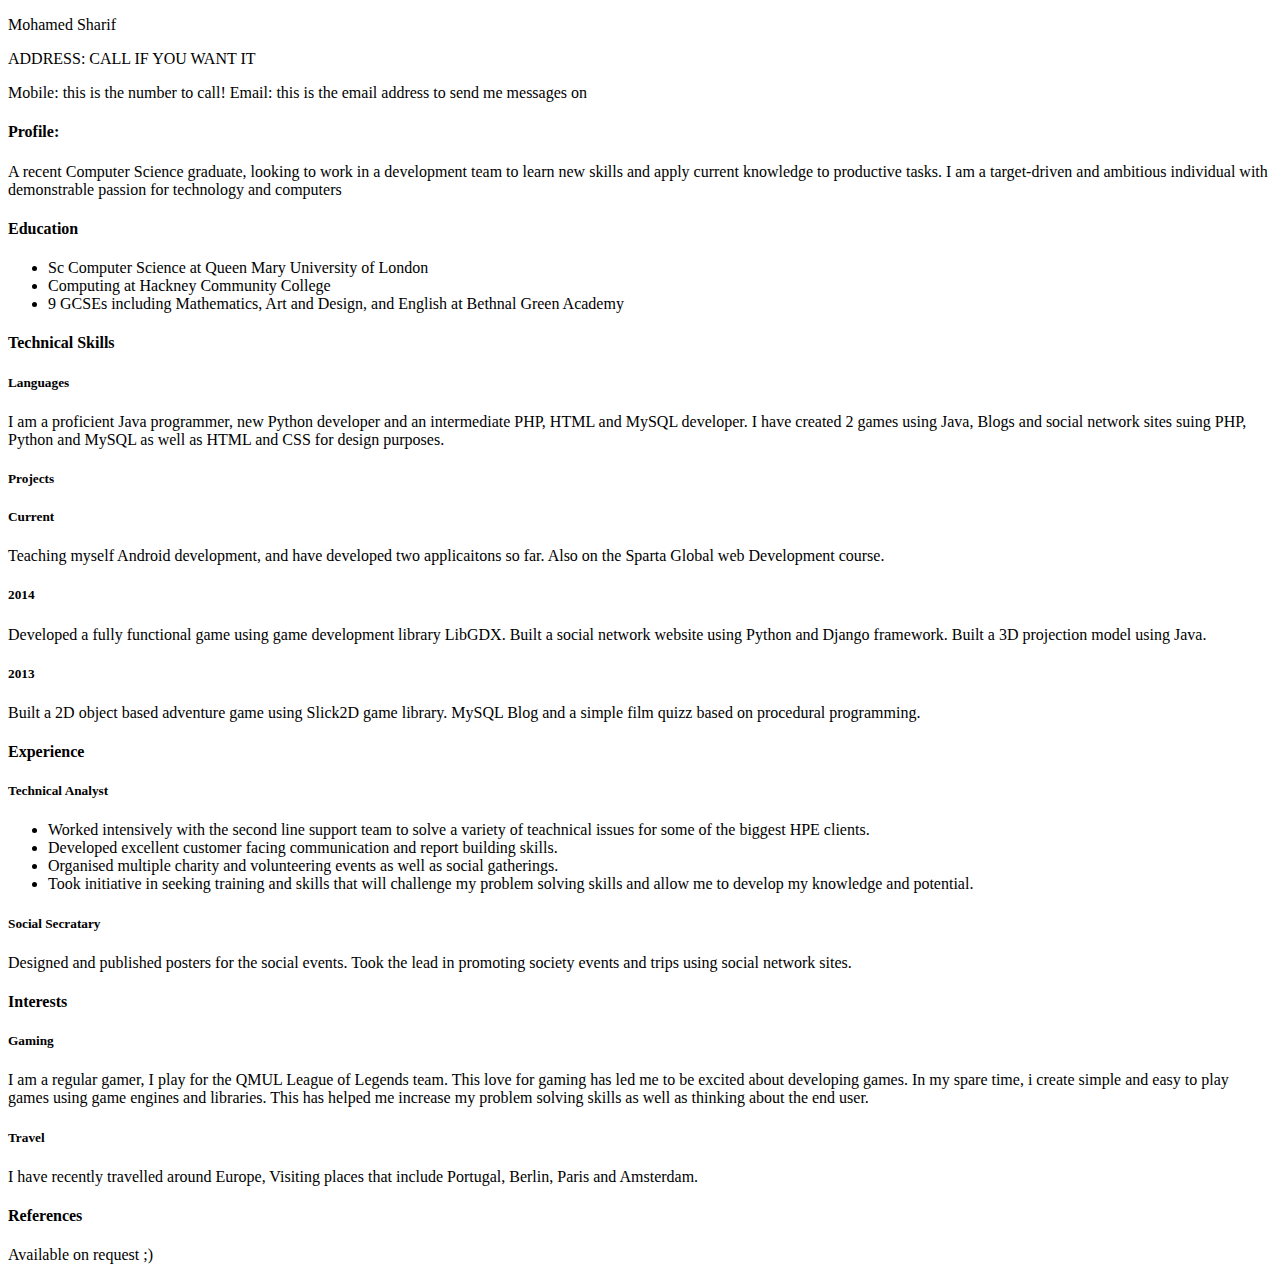
==== cvs/M0Sharif/index.html @ accecef0 "Merge branch 'master' of github.com:odholden/web-dev-cvs" ====
<!DOCTYPE html>
<html>
<head>
	<title>
		CV
	</title>
</head>
<body>
	<header>
		<p> Mohamed Sharif </p>
		<p>ADDRESS: CALL IF YOU WANT IT</p>
		<p>Mobile: this is the number to call!		Email: this is the email address to send me messages on</p>
		<h4>Profile: </h4>
	</header>
	<Main>
		<section>
			<p>
				A recent Computer Science graduate, looking to work in a development team to learn new skills and apply current knowledge to productive tasks. I am a target-driven and ambitious individual with demonstrable passion for technology and computers
			</p>
		</section>
		<section>
			<h4>Education</h4>
			<ul>
				<li>
					Sc Computer Science at Queen Mary University of London
				</li>
				<li>
					Computing at Hackney Community College
				</li>
				<li>
					9 GCSEs including Mathematics, Art and Design, and English at Bethnal Green Academy
				</li>
			</ul>
		</section>
		<section>
			<h4>Technical Skills</h4>
			<h5>Languages</h5>
			<p>
				I am a proficient Java programmer, new Python developer and an intermediate PHP, HTML and MySQL developer. I have created 2 games using Java, Blogs and social network sites suing PHP, Python and MySQL as well as HTML and CSS for design purposes.
			</p>
			<h5>Projects<h5>
			<h5>Current</h5>
			<p>
				Teaching myself Android development, and have developed two applicaitons so far. Also on the Sparta Global web Development course.
			</p>
			<h5>2014</h5>
			<p>
				Developed a fully functional game using game development library LibGDX. Built a social network website using Python and Django framework. Built a 3D projection model using Java.
			</p>
			<h5>2013</h5>
			<p>
				Built a 2D object based adventure game using Slick2D game library. MySQL Blog and a simple film quizz based on procedural programming.
			</p>
		</section>
		<section>
			<h4>Experience</h4>
			<h5>Technical Analyst</h5>
			<p>
				<ul>
					<li>
						Worked intensively with the second line support team to solve a variety of teachnical issues for some of the biggest HPE clients.
					</li>
					<li>
						Developed excellent customer facing communication and report building skills.
					</li>
					<li>
						Organised multiple charity and volunteering events as well as social gatherings.
					</li>
					<li>
						Took initiative in seeking training and skills that will challenge my problem solving skills and allow me to develop my knowledge and potential.
					</li>
				</ul>
			</p>
			<h5>Social Secratary</h5>
			<p>
				Designed and published posters for the social events. Took the lead in promoting society events and trips using social network sites.
			</p>
		</section>
		<section>
			<h4>Interests</h4>
			<h5>Gaming</h5>
			<p>
				I am a regular gamer, I play for the QMUL League of Legends team. This love for gaming has led me to be excited about developing games. In my spare time, i create simple and easy to play games using game engines and libraries. This has helped me increase my problem solving skills as well as thinking about the end user.
			</p>
			<h5>Travel</h5>
			<p>
				I have recently travelled around Europe, Visiting places that include Portugal, Berlin, Paris and Amsterdam.
			</p>
		</section>
	</Main>
	<footer>
		<h4>References</h4>
		<p>
			Available on request ;)
		</p>
	</footer>
</body>
</html>
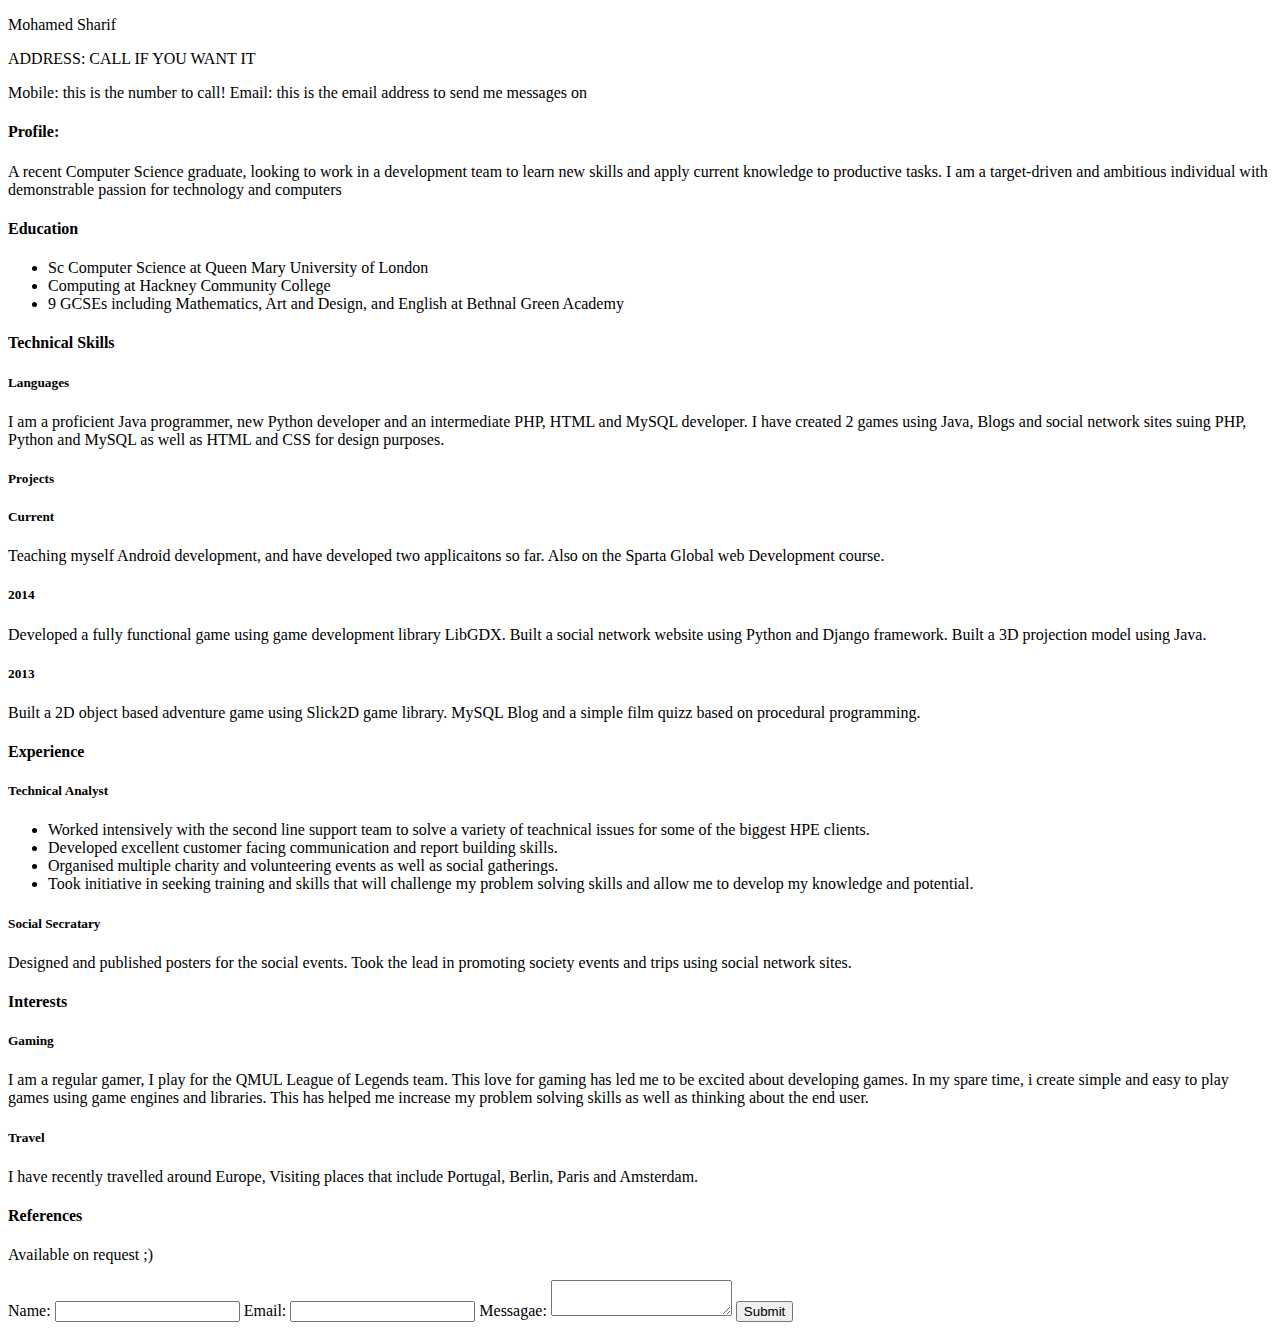
==== commit fe9b523d: "added working html form" ====
--- a/cvs/M0Sharif/index.html
+++ b/cvs/M0Sharif/index.html
@@ -94,5 +94,19 @@
 			Available on request ;)
 		</p>
 	</footer>
+		<form method="POST" action="http://lacedeamon.spartaglobal.com/contactform">
+		<label for="name">Name: </label>
+		<input type="text" name="name" id="name">
+
+		<label for="email">Email: </label>
+		<input type="email" name="email" id="email">
+
+		<input type="hidden" name="addressee" id="addressee" value="mo@gmail.com">
+
+		<label for="message">Messagae: </label>
+		<textarea ows="20" name="message" id="message"></textarea>
+
+		<input type="submit" value="Submit">
+	</form>
 </body>
 </html>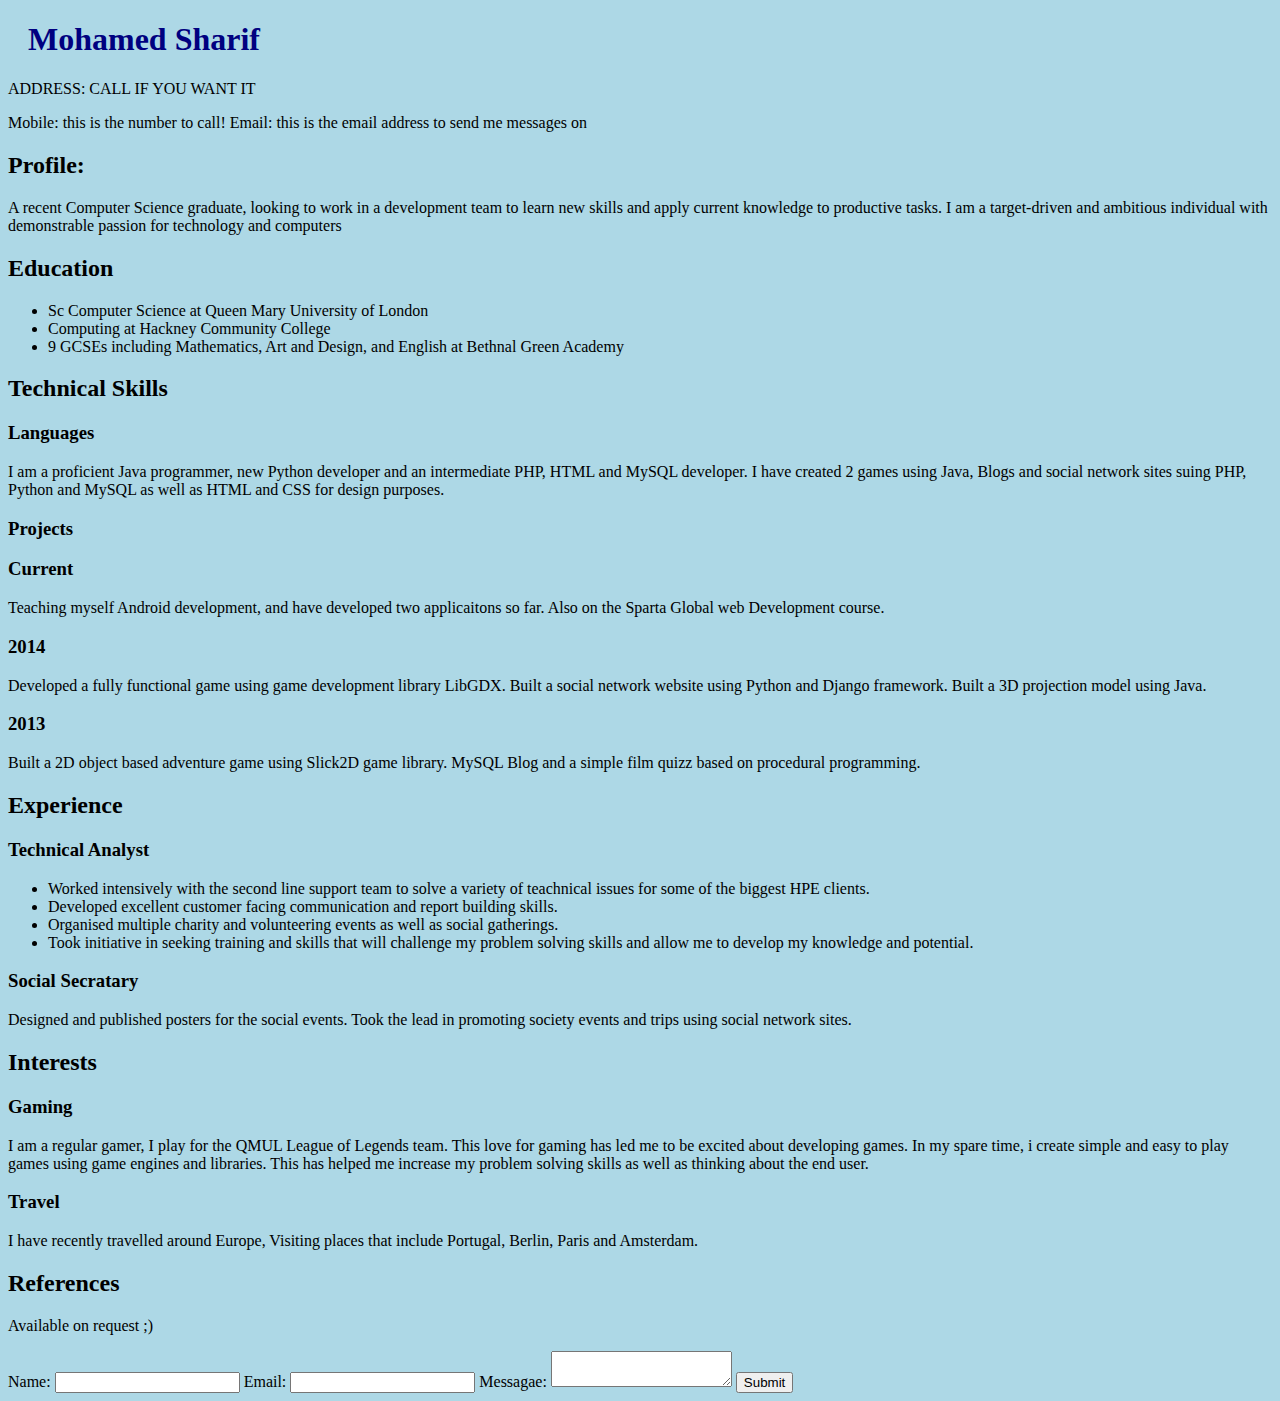
==== commit aee553e0: "Merge branch 'master' of https://github.com/odholden/web-dev-cvs" ====
--- a/cvs/M0Sharif/index.html
+++ b/cvs/M0Sharif/index.html
@@ -1,16 +1,18 @@
 <!DOCTYPE html>
+<html lang="fr">
 <html>
 <head>
+    <link rel="stylesheet" type="text/css" href="cv.css">
 	<title>
 		CV
 	</title>
 </head>
 <body>
 	<header>
-		<p> Mohamed Sharif </p>
+		<h1> Mohamed Sharif </h1>
 		<p>ADDRESS: CALL IF YOU WANT IT</p>
 		<p>Mobile: this is the number to call!		Email: this is the email address to send me messages on</p>
-		<h4>Profile: </h4>
+		<h2>Profile: </h2>
 	</header>
 	<Main>
 		<section>
@@ -19,7 +21,7 @@
 			</p>
 		</section>
 		<section>
-			<h4>Education</h4>
+			<h2>Education</h2>
 			<ul>
 				<li>
 					Sc Computer Science at Queen Mary University of London
@@ -33,28 +35,28 @@
 			</ul>
 		</section>
 		<section>
-			<h4>Technical Skills</h4>
-			<h5>Languages</h5>
+			<h2>Technical Skills</h2>
+			<h3>Languages</h3>
 			<p>
 				I am a proficient Java programmer, new Python developer and an intermediate PHP, HTML and MySQL developer. I have created 2 games using Java, Blogs and social network sites suing PHP, Python and MySQL as well as HTML and CSS for design purposes.
 			</p>
-			<h5>Projects<h5>
-			<h5>Current</h5>
+			<h3>Projects</h3>
+			<h3>Current</h3>
 			<p>
 				Teaching myself Android development, and have developed two applicaitons so far. Also on the Sparta Global web Development course.
 			</p>
-			<h5>2014</h5>
+			<h3>2014</h3>
 			<p>
 				Developed a fully functional game using game development library LibGDX. Built a social network website using Python and Django framework. Built a 3D projection model using Java.
 			</p>
-			<h5>2013</h5>
+			<h3>2013</h3>
 			<p>
 				Built a 2D object based adventure game using Slick2D game library. MySQL Blog and a simple film quizz based on procedural programming.
 			</p>
 		</section>
 		<section>
-			<h4>Experience</h4>
-			<h5>Technical Analyst</h5>
+			<h2>Experience</h2>
+			<h3>Technical Analyst</h3>
 			<p>
 				<ul>
 					<li>
@@ -71,25 +73,25 @@
 					</li>
 				</ul>
 			</p>
-			<h5>Social Secratary</h5>
+			<h3>Social Secratary</h3>
 			<p>
 				Designed and published posters for the social events. Took the lead in promoting society events and trips using social network sites.
 			</p>
 		</section>
 		<section>
-			<h4>Interests</h4>
-			<h5>Gaming</h5>
+			<h2>Interests</h2>
+			<h3>Gaming</h3>
 			<p>
 				I am a regular gamer, I play for the QMUL League of Legends team. This love for gaming has led me to be excited about developing games. In my spare time, i create simple and easy to play games using game engines and libraries. This has helped me increase my problem solving skills as well as thinking about the end user.
 			</p>
-			<h5>Travel</h5>
+			<h3>Travel</h3>
 			<p>
 				I have recently travelled around Europe, Visiting places that include Portugal, Berlin, Paris and Amsterdam.
 			</p>
 		</section>
 	</Main>
 	<footer>
-		<h4>References</h4>
+		<h2>References</h2>
 		<p>
 			Available on request ;)
 		</p>
--- a/cvs/M0Sharif/cv.css
+++ b/cvs/M0Sharif/cv.css
@@ -0,0 +1,8 @@
+body {
+    background-color: lightblue;
+}
+
+h1 {
+    color: navy;
+    margin-left: 20px;
+}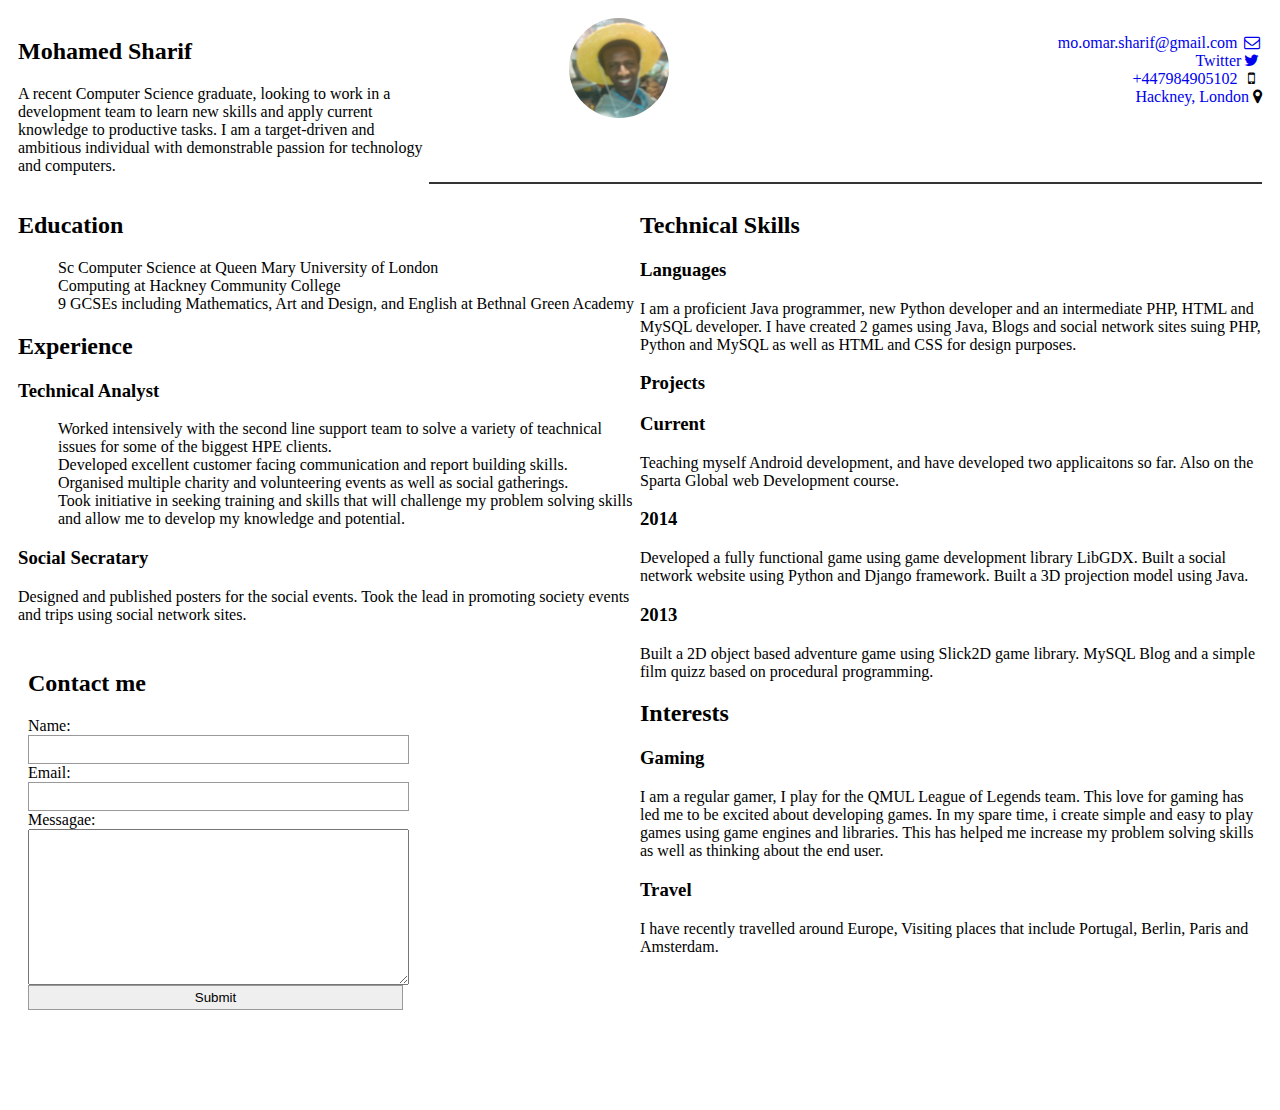
==== commit cdc8a05b: "Merge branch 'master' of https://github.com/odholden/web-dev-cvs" ====
--- a/cvs/M0Sharif/index.html
+++ b/cvs/M0Sharif/index.html
@@ -3,112 +3,140 @@
 <html>
 <head>
     <link rel="stylesheet" type="text/css" href="cv.css">
+    <link rel="stylesheet" href="font-awesome-4.6.3/css/font-awesome.min.css">
 	<title>
 		CV
 	</title>
 </head>
 <body>
 	<header>
-		<h1> Mohamed Sharif </h1>
-		<p>ADDRESS: CALL IF YOU WANT IT</p>
-		<p>Mobile: this is the number to call!		Email: this is the email address to send me messages on</p>
-		<h2>Profile: </h2>
+		<div class ="info">
+			<div class="profile">
+				<h2>Mohamed Sharif </h2>
+				<p>
+					A recent Computer Science graduate, looking to work in a development team to learn new skills and apply current knowledge to productive tasks. I am a target-driven and ambitious individual with demonstrable passion for technology and computers.
+				</p>
+			</div>
+			<img src="profilePic.jpg">
+			<div class ="links">
+				<ul>
+					<!--<li>mo.omar.sharif@gmail.com</li>-->
+					<li><a href="mailto:mo.omar.sharif@gmail.com">mo.omar.sharif@gmail.com <i class="fa fa-envelope-o fa-fw"></i></li>
+
+					<li><a href="https://twitter.com/M0Sharif" class="btn btn-default btn-lg">Twitter<i class="fa fa-twitter fa-fw"></i></a></li>
+
+					<li><a href="tel:+447984905102">+447984905102 </a><i class="fa fa-mobile fa-fw"></i></li>
+
+					<li><a href="https://maps.google.com/?q=London, UK">Hackney, London </a><i class="fa fa-map-marker" aria-hidden="true"></i></li>
+				</ul>
+			</div>
+		</div>
 	</header>
+	<hr>
 	<Main>
-		<section>
-			<p>
-				A recent Computer Science graduate, looking to work in a development team to learn new skills and apply current knowledge to productive tasks. I am a target-driven and ambitious individual with demonstrable passion for technology and computers
-			</p>
-		</section>
-		<section>
-			<h2>Education</h2>
-			<ul>
-				<li>
-					Sc Computer Science at Queen Mary University of London
-				</li>
-				<li>
-					Computing at Hackney Community College
-				</li>
-				<li>
-					9 GCSEs including Mathematics, Art and Design, and English at Bethnal Green Academy
-				</li>
-			</ul>
-		</section>
-		<section>
-			<h2>Technical Skills</h2>
-			<h3>Languages</h3>
-			<p>
-				I am a proficient Java programmer, new Python developer and an intermediate PHP, HTML and MySQL developer. I have created 2 games using Java, Blogs and social network sites suing PHP, Python and MySQL as well as HTML and CSS for design purposes.
-			</p>
-			<h3>Projects</h3>
-			<h3>Current</h3>
-			<p>
-				Teaching myself Android development, and have developed two applicaitons so far. Also on the Sparta Global web Development course.
-			</p>
-			<h3>2014</h3>
-			<p>
-				Developed a fully functional game using game development library LibGDX. Built a social network website using Python and Django framework. Built a 3D projection model using Java.
-			</p>
-			<h3>2013</h3>
-			<p>
-				Built a 2D object based adventure game using Slick2D game library. MySQL Blog and a simple film quizz based on procedural programming.
-			</p>
-		</section>
-		<section>
-			<h2>Experience</h2>
-			<h3>Technical Analyst</h3>
-			<p>
-				<ul>
-					<li>
-						Worked intensively with the second line support team to solve a variety of teachnical issues for some of the biggest HPE clients.
-					</li>
-					<li>
-						Developed excellent customer facing communication and report building skills.
-					</li>
-					<li>
-						Organised multiple charity and volunteering events as well as social gatherings.
-					</li>
-					<li>
-						Took initiative in seeking training and skills that will challenge my problem solving skills and allow me to develop my knowledge and potential.
-					</li>
-				</ul>
-			</p>
-			<h3>Social Secratary</h3>
-			<p>
-				Designed and published posters for the social events. Took the lead in promoting society events and trips using social network sites.
-			</p>
-		</section>
-		<section>
-			<h2>Interests</h2>
-			<h3>Gaming</h3>
-			<p>
-				I am a regular gamer, I play for the QMUL League of Legends team. This love for gaming has led me to be excited about developing games. In my spare time, i create simple and easy to play games using game engines and libraries. This has helped me increase my problem solving skills as well as thinking about the end user.
-			</p>
-			<h3>Travel</h3>
-			<p>
-				I have recently travelled around Europe, Visiting places that include Portugal, Berlin, Paris and Amsterdam.
-			</p>
-		</section>
+		<div class="container">
+			<div class="columns">
+				<div class ="column1">
+					<div class="education">
+						<h2>Education</h2>
+						<ul>
+							<li>
+								Sc Computer Science at Queen Mary University of London
+							</li>
+							<li>
+								Computing at Hackney Community College
+							</li>
+							<li>
+								9 GCSEs including Mathematics, Art and Design, and English at Bethnal Green Academy
+							</li>
+						</ul>
+					</div>
+
+					<div class="experience">
+						<h2>Experience</h2>
+						<h3>Technical Analyst</h3>
+						<p>
+							<ul>
+								<li>
+									Worked intensively with the second line support team to solve a variety of teachnical issues for some of the biggest HPE clients.
+								</li>
+								<li>
+									Developed excellent customer facing communication and report building skills.
+								</li>
+								<li>
+									Organised multiple charity and volunteering events as well as social gatherings.
+								</li>
+								<li>
+									Took initiative in seeking training and skills that will challenge my problem solving skills and allow me to develop my knowledge and potential.
+								</li>
+							</ul>
+						</p>
+						<h3>Social Secratary</h3>
+						<p>
+							Designed and published posters for the social events. Took the lead in promoting society events and trips using social network sites.
+						</p>
+					</div>
+
+
+					<div class="contact">
+						<form method="POST" action="http://lacedeamon.spartaglobal.com/contactform">
+							<h2>Contact me</h2>
+							<label for="name">Name: </label>
+							<input type="text" name="name" id="name">
+
+							<label for="email">Email: </label>
+							<input type="email" name="email" id="email">
+
+							<input type="hidden" name="addressee" id="addressee" value="mo@gmail.com">
+
+							<label for="message">Messagae: </label>
+							<textarea rows="20" name="message" id="message"></textarea>
+
+							<input type="submit" value="Submit"/>
+    						</label>
+						</form>
+					</div>	
+
+				</div>
+				<div class ="column2">
+
+					<div class="technicalSkills">
+						<h2>Technical Skills</h2>
+						<h3>Languages</h3>
+						<p>
+							I am a proficient Java programmer, new Python developer and an intermediate PHP, HTML and MySQL developer. I have created 2 games using Java, Blogs and social network sites suing PHP, Python and MySQL as well as HTML and CSS for design purposes.
+						</p>
+						<h3>Projects</h3>
+						<h3>Current</h3>
+						<p>
+							Teaching myself Android development, and have developed two applicaitons so far. Also on the Sparta Global web Development course.
+						</p>
+						<h3>2014</h3>
+						<p>
+							Developed a fully functional game using game development library LibGDX. Built a social network website using Python and Django framework. Built a 3D projection model using Java.
+						</p>
+						<h3>2013</h3>
+						<p>
+							Built a 2D object based adventure game using Slick2D game library. MySQL Blog and a simple film quizz based on procedural programming.
+						</p>
+					</div>
+					
+					<div class="interest">
+						<h2>Interests</h2>
+						<h3>Gaming</h3>
+						<p>
+							I am a regular gamer, I play for the QMUL League of Legends team. This love for gaming has led me to be excited about developing games. In my spare time, i create simple and easy to play games using game engines and libraries. This has helped me increase my problem solving skills as well as thinking about the end user.
+						</p>
+						<h3>Travel</h3>
+						<p>
+							I have recently travelled around Europe, Visiting places that include Portugal, Berlin, Paris and Amsterdam.
+						</p>
+					</div>
+				</div>
+			</div>
+		</div>
 	</Main>
 	<footer>
-		<h2>References</h2>
-		<p>
-			Available on request ;)
-		</p>
 	</footer>
-		<form method="POST" action="http://lacedeamon.spartaglobal.com/contactform">
-		<label for="name">Name: </label>
-		<input type="text" name="name" id="name">
-
-		<label for="email">Email: </label>
-		<input type="email" name="email" id="email">
-
-		<input type="hidden" name="addressee" id="addressee" value="mo@gmail.com">
-
-		<label for="message">Messagae: </label>
-		<textarea ows="20" name="message" id="message"></textarea>
-
-		<input type="submit" value="Submit">
-	</form>
 </body>
 </html>--- a/cvs/M0Sharif/cv.css
+++ b/cvs/M0Sharif/cv.css
@@ -1,8 +1,84 @@
 body {
-    background-color: lightblue;
+    background-color: white;
+    padding: 10px;
+}
+header .profile{ 
+	float: left; 
+	width: 33%; 
+}
+header .links{ 
+	float: right; 
+	width: 33%; 
 }
 
-h1 {
-    color: navy;
-    margin-left: 20px;
-}+hr{
+	border: 0;
+    height: 2px;
+    background: #333;
+    margin-top: 60px;
+}
+header li {
+	text-align: right;
+	list-style-type: none;
+}
+
+a:link {
+    text-decoration: none;
+}
+
+a:visited {
+    text-decoration: none;
+}
+
+a:hover {
+    text-decoration: underline;
+}
+
+a:active {
+    text-decoration: underline;
+}
+header img {
+    border-radius: 50%;
+    width: 100px;
+    height: 100px; 
+    margin-left: 140px;
+}
+
+/*main .education{ 
+	float: left; 
+	width: 33%; 
+}*/
+main .column1{ 
+	float: left; 
+	width: 50%; 
+}
+li {
+	text-align: left;
+	list-style-type: none;
+}
+
+main .column2{
+	float: right; 
+	width: 50%;
+}
+
+form {
+	width: 550px;
+	height: 450px;
+	border-radius: 10px;
+	padding: 10px;
+}
+
+input {
+	width: 375px;
+	display: block;
+	border: 1px solid #999;
+	height: 25px;
+}
+
+textarea#message{
+	width: 375px;
+	height: 150px;
+	display: block;
+}
+
